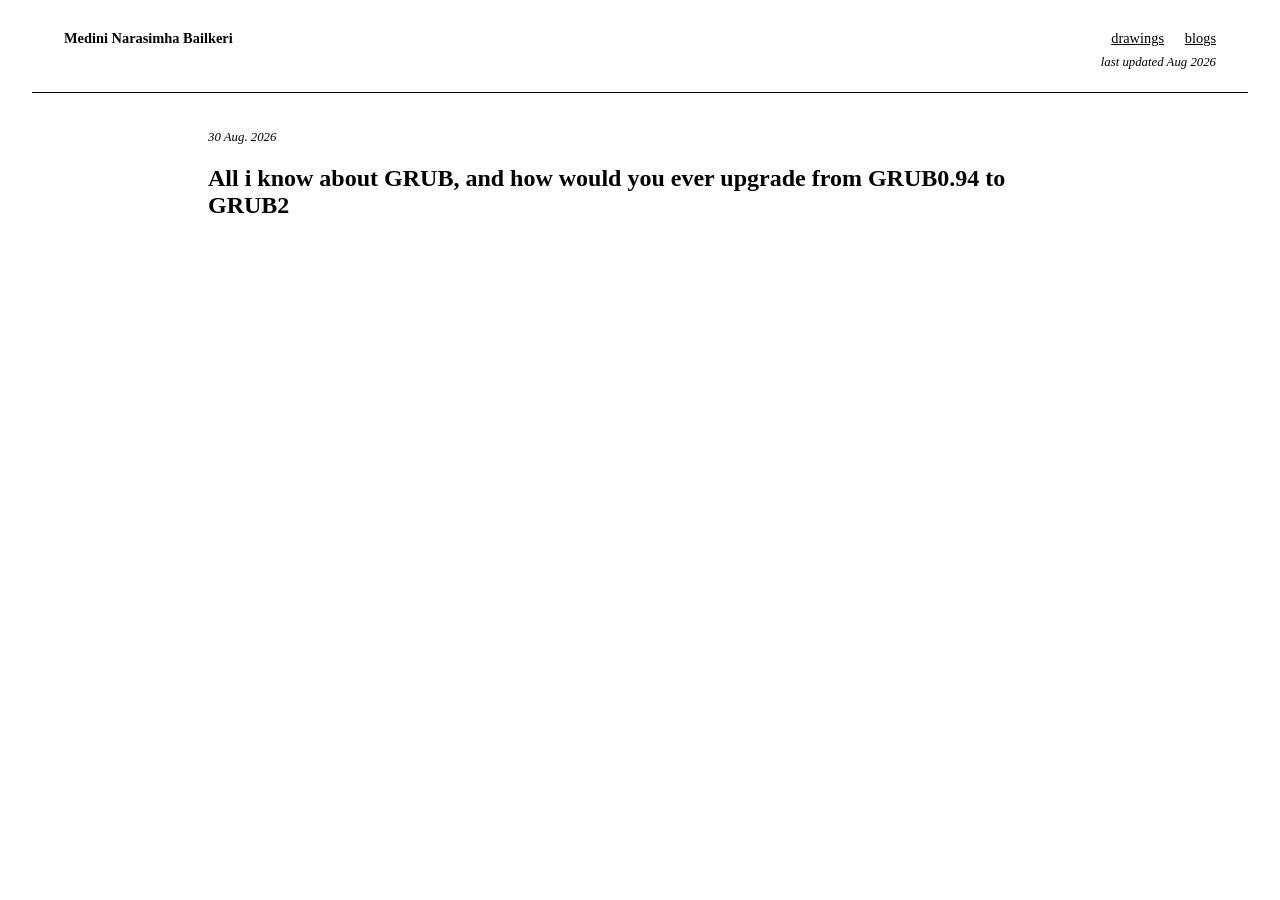
==== articles/grub/index.html @ 6337137f "aug 30 2026" ====
<!doctype html>
<html lang="en">
  <head>
    <meta charset="utf-8">
    <meta name="viewport" content="width=device-width, initial-scale=1">
    <title>Why I keep drawing — Medini Narasimha Bailkeri</title>
    <link rel="stylesheet" href="https://latex.vercel.app/style.css">
    <link rel="stylesheet" href="../../style.css">
  </head>
  <body class="text-justify">
    <div data-shared-header></div>

    <main>
      <article class="portfolio-document article-document">
        <p class="article-date">30 Aug. 2026</p>
        <h1>All i know about GRUB, and how would you ever upgrade from GRUB0.94 to GRUB2</h1>
        <!-- Write the article here. -->
      </article>
    </main>

    <script src="../../site.js"></script>
  </body>
</html>
---- style.css ----
/* Small, site-specific additions to LaTeX.css. The document itself stays plain HTML. */

:root {
  --black: #000;
  --white: #fff;
}

html {
  scroll-behavior: smooth;
}

body {
  background: var(--white);
  color: var(--black);
}

a,
a:visited,
a:hover,
a:active {
  color: var(--black);
}

a:hover {
  text-decoration-thickness: 2px;
}

.site-header,
.site-footer {
  border-color: var(--black);
  font-size: 0.9rem;
  margin: 0 auto;
  max-width: 72rem;
  padding: 1.4rem 2rem;
}

.site-header {
  border-bottom: 1px solid var(--black);
}

.site-header .last-updated {
  font-family: inherit;
  font-size: 0.8rem;
  font-style: italic;
  margin: 0.45rem 0 0;
  text-align: right;
}

.site-header nav,
.site-footer {
  align-items: baseline;
  display: flex;
  justify-content: space-between;
}

.site-name {
  font-weight: bold;
  text-decoration: none;
}

.site-nav-links {
  display: flex;
  gap: 1.3rem;
}

.site-nav-links a[aria-current="page"] {
  text-decoration: underline;
  text-decoration-thickness: 1px;
}

main {
  margin: 0 auto;
  max-width: 72rem;
  padding: 0 2rem;
}

.portfolio-document {
  margin: 0 auto;
  max-width: 54rem;
  padding: 1.5rem 0 5rem;
}

.document-header {
  margin-bottom: 4.5rem;
}

.portrait-sidebar {
  left: 2rem;
  position: absolute;
  top: 12rem;
}

.portrait-slot {
  aspect-ratio: 3 / 4;
  border: 1px solid var(--black);
  width: 10rem;
}

.portrait-slot img {
  display: block;
  height: 100%;
  object-fit: cover;
  width: 100%;
}

.last-updated {
  letter-spacing: normal;
}

.abstract {
  border-bottom: 1px solid var(--black);
  margin: 0;
  max-width: none;
  padding: 1.2rem 0;
  text-align: left;
}

.abstract p {
  text-align: left;
}

.abstract h2 {
  margin-top: 0;
}

.abstract p {
  margin-bottom: 0;
}

.portfolio-document h1,
.portfolio-document h2,
.portfolio-document h3,
.portfolio-document h4,
.portfolio-document h5,
.portfolio-document h6 {
  text-align: left;
}

section {
  margin-bottom: 4.5rem;
}

section > h2 {
  border-bottom: 1px solid var(--black);
  padding-bottom: 0.35rem;
}

.timeline {
  list-style: none;
  margin: 2rem 0 0;
  padding: 0;
}

.timeline li {
  border-left: 1px solid var(--black);
  display: grid;
  gap: 2rem;
  grid-template-columns: 10rem 1fr;
  padding: 0 0 2.4rem 2.2rem;
  position: relative;
}

.timeline li:last-child {
  padding-bottom: 0;
}

.timeline li::before {
  background: var(--white);
  border: 1px solid var(--black);
  border-radius: 50%;
  content: "";
  height: 0.85rem;
  left: -0.48rem;
  position: absolute;
  top: 0.2rem;
  width: 0.85rem;
}

.timeline-date {
  font-size: 0.85rem;
  padding-top: 0.1rem;
}

.timeline-entry h3 {
  font-size: 1.1rem;
  margin: 0 0 0.4rem;
}

.timeline-entry p {
  margin: 0;
}

.afterword {
  border-top: 1px solid var(--black);
  padding-top: 1.1rem;
}

.afterword dl {
  display: grid;
  grid-template-columns: 10rem 1fr;
  margin-bottom: 0;
}

.afterword dt,
.afterword dd {
  border-bottom: 1px solid var(--black);
  margin: 0;
  padding: 0.6rem 0;
}

.afterword dt {
  font-style: italic;
}

.site-footer {
  border-top: 1px solid var(--black);
  border-bottom: 0;
  margin-top: 0;
  padding-bottom: 2rem;
  padding-top: 1.4rem;
}

.drawings-document {
  padding-bottom: 3rem;
}

.drawing-list {
  display: flex;
  flex-direction: column;
  gap: 3.5rem;
}

.drawing-item {
  margin: 0;
}

.drawing-item img {
  display: block;
  height: auto;
  width: 100%;
}

.drawing-item figcaption {
  padding-top: 0.6rem;
}

.drawing-item figcaption::before {
  content: none;
}

.drawing-note {
  border-top: 1px solid var(--black);
  padding-top: 1.1rem;
}

.drawing-note p:last-child {
  margin-bottom: 0;
}

@media (max-width: 900px) {
  .portrait-sidebar {
    margin-top: 1.5rem;
    position: static;
  }
}

.blog-page-title {
  border-bottom: 1px solid var(--black);
  margin: 0 0 1.5rem;
  padding-bottom: 0.35rem;
}

.blog-list {
  margin: 0;
}

.blog-entry {
  border-top: 1px solid #d5d5d5;
  display: grid;
  gap: 2rem;
  grid-template-columns: 9rem 1fr;
  padding: 1rem 0 1.1rem;
}

.blog-entry:last-child {
  border-bottom: 1px solid #d5d5d5;
}

.blog-date {
  font-size: 0.8rem;
}

.blog-entry h3 {
  font-size: 1.1rem;
  margin: 0;
}

.blog-entry a {
  text-decoration: none;
}

.article-date {
  font-size: 0.8rem;
  font-style: italic;
  margin-bottom: 1rem;
}

@media (max-width: 640px) {
  .site-header,
  .site-footer,
  main {
    padding-left: 1rem;
    padding-right: 1rem;
  }

  .site-header nav,
  .site-footer {
    align-items: flex-start;
    flex-direction: column;
    gap: 0.8rem;
  }

  .site-nav-links {
    flex-wrap: wrap;
    gap: 0.5rem 1rem;
  }

  .portfolio-document {
    padding-top: 1.5rem;
  }

  .timeline li {
    display: block;
    padding-left: 1.7rem;
  }

  .timeline-date {
    margin-bottom: 0.5rem;
  }

  .afterword dl {
    grid-template-columns: 8rem 1fr;
  }

  .blog-entry {
    display: block;
  }

  .blog-date {
    display: block;
    margin-bottom: 0.45rem;
    text-align: left;
  }

}
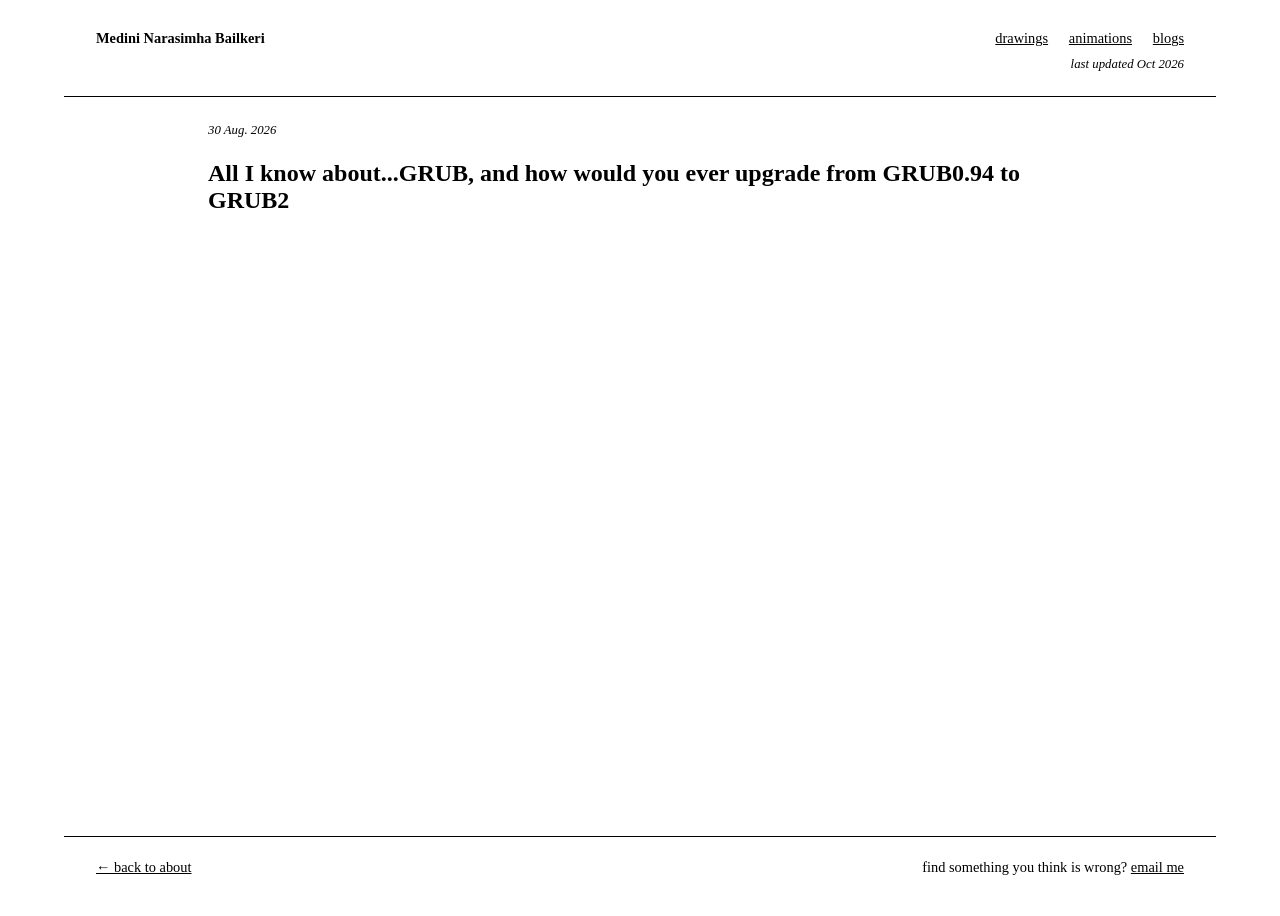
==== commit 281dc2f5: "main page updates" ====
--- a/articles/grub/index.html
+++ b/articles/grub/index.html
@@ -1,23 +1,25 @@
 <!doctype html>
 <html lang="en">
-  <head>
-    <meta charset="utf-8">
-    <meta name="viewport" content="width=device-width, initial-scale=1">
-    <title>Why I keep drawing — Medini Narasimha Bailkeri</title>
-    <link rel="stylesheet" href="https://latex.vercel.app/style.css">
-    <link rel="stylesheet" href="../../style.css">
-  </head>
-  <body class="text-justify">
-    <div data-shared-header></div>
+    <head>
+        <meta charset="utf-8">
+        <meta name="viewport" content="width=device-width, initial-scale=1">
+        <title>Why I keep drawing — Medini Narasimha Bailkeri</title>
+        <link rel="stylesheet" href="https://latex.vercel.app/style.css">
+        <link rel="stylesheet" href="../../style.css">
+    </head>
+    <body class="text-justify">
+        <div data-shared-header></div>
 
-    <main>
-      <article class="portfolio-document article-document">
-        <p class="article-date">30 Aug. 2026</p>
-        <h1>All i know about GRUB, and how would you ever upgrade from GRUB0.94 to GRUB2</h1>
-        <!-- Write the article here. -->
-      </article>
-    </main>
+        <main>
+            <article class="portfolio-document article-document">
+                <p class="article-date">30 Aug. 2026</p>
+                <h1>All I know about...GRUB, and how would you ever upgrade from GRUB0.94 to GRUB2</h1>
+                <!-- Write the article here. -->
+            </article>
+        </main>
 
-    <script src="../../site.js"></script>
-  </body>
+        <div data-blog-footer></div>
+
+        <script src="../../site.js"></script>
+    </body>
 </html>
--- a/style.css
+++ b/style.css
@@ -1,130 +1,131 @@
 /* Small, site-specific additions to LaTeX.css. The document itself stays plain HTML. */
 
 :root {
-  --black: #000;
-  --white: #fff;
+    --black: #000;
+    --white: #fff;
 }
 
 html {
-  scroll-behavior: smooth;
+    scroll-behavior: smooth;
 }
 
 body {
-  background: var(--white);
-  color: var(--black);
+    background: var(--white);
+    color: var(--black);
+}
+
+/* Shared typography for paragraphs on every page. */
+p {
+    font-family: "Latin Modern", Georgia, Cambria, "Times New Roman", Times, serif;
+    font-size: 0.9rem;
+    line-height: 1.5;
+    margin: 0;
+}
+
+body.blog-page {
+    box-sizing: border-box;
+    display: flex;
+    flex-direction: column;
+    min-height: 100vh;
 }
 
 a,
 a:visited,
 a:hover,
 a:active {
-  color: var(--black);
+    color: var(--black);
 }
 
 a:hover {
-  text-decoration-thickness: 2px;
+    text-decoration-thickness: 2px;
 }
 
 .site-header,
 .site-footer {
-  border-color: var(--black);
-  font-size: 0.9rem;
-  margin: 0 auto;
-  max-width: 72rem;
-  padding: 1.4rem 2rem;
+    border-color: var(--black);
+    font-size: 0.9rem;
+    margin: 0 auto;
+    max-width: 72rem;
+    padding: 1.4rem 2rem;
 }
 
 .site-header {
-  border-bottom: 1px solid var(--black);
+    border-bottom: 1px solid var(--black);
 }
 
 .site-header .last-updated {
-  font-family: inherit;
-  font-size: 0.8rem;
-  font-style: italic;
-  margin: 0.45rem 0 0;
-  text-align: right;
+    font-size: 0.8rem;
+    font-style: italic;
+    margin: 0.45rem 0 0;
+    text-align: right;
 }
 
 .site-header nav,
 .site-footer {
-  align-items: baseline;
-  display: flex;
-  justify-content: space-between;
+    align-items: baseline;
+    display: flex;
+    justify-content: space-between;
 }
 
 .site-name {
-  font-weight: bold;
-  text-decoration: none;
+    font-weight: bold;
+    text-decoration: none;
 }
 
 .site-nav-links {
-  display: flex;
-  gap: 1.3rem;
+    display: flex;
+    gap: 1.3rem;
 }
 
 .site-nav-links a[aria-current="page"] {
-  text-decoration: underline;
-  text-decoration-thickness: 1px;
+    text-decoration: underline;
+    text-decoration-thickness: 1px;
 }
 
 main {
-  margin: 0 auto;
-  max-width: 72rem;
-  padding: 0 2rem;
+    margin: 0 auto;
+    max-width: 72rem;
+    padding: 0 2rem;
+}
+
+body.blog-page > .site-header,
+body.blog-page > main,
+body.blog-page > .site-footer {
+    box-sizing: border-box;
+    width: 100%;
+}
+
+body.blog-page > main {
+    flex: 1;
 }
 
 .portfolio-document {
-  margin: 0 auto;
-  max-width: 54rem;
-  padding: 1.5rem 0 5rem;
-}
-
-.document-header {
-  margin-bottom: 4.5rem;
+    margin: 0 auto;
+    max-width: 54rem;
+    padding: 1.5rem 0 5rem;
 }
 
 .portrait-sidebar {
-  left: 2rem;
-  position: absolute;
-  top: 12rem;
+    left: 2rem;
+    position: absolute;
+    top: 12rem;
 }
 
 .portrait-slot {
-  aspect-ratio: 3 / 4;
-  border: 1px solid var(--black);
-  width: 10rem;
+    aspect-ratio: 3 / 4;
+    border: 1px solid var(--black);
+    width: 10rem;
 }
 
 .portrait-slot img {
-  display: block;
-  height: 100%;
-  object-fit: cover;
-  width: 100%;
+    display: block;
+    height: 100%;
+    object-fit: cover;
+    width: 100%;
 }
 
 .last-updated {
-  letter-spacing: normal;
-}
-
-.abstract {
-  border-bottom: 1px solid var(--black);
-  margin: 0;
-  max-width: none;
-  padding: 1.2rem 0;
-  text-align: left;
-}
-
-.abstract p {
-  text-align: left;
-}
-
-.abstract h2 {
-  margin-top: 0;
-}
-
-.abstract p {
-  margin-bottom: 0;
+    letter-spacing: normal;
 }
 
 .portfolio-document h1,
@@ -133,223 +134,235 @@
 .portfolio-document h4,
 .portfolio-document h5,
 .portfolio-document h6 {
-  text-align: left;
+    text-align: left;
 }
 
 section {
-  margin-bottom: 4.5rem;
+    margin-bottom: 4.5rem;
 }
 
 section > h2 {
-  border-bottom: 1px solid var(--black);
-  padding-bottom: 0.35rem;
+    border-bottom: 1px solid var(--black);
+    padding-bottom: 0.35rem;
 }
 
 .timeline {
-  list-style: none;
-  margin: 2rem 0 0;
-  padding: 0;
+    list-style: none;
+    margin: 2rem 0 0;
+    padding: 0;
 }
 
 .timeline li {
-  border-left: 1px solid var(--black);
-  display: grid;
-  gap: 2rem;
-  grid-template-columns: 10rem 1fr;
-  padding: 0 0 2.4rem 2.2rem;
-  position: relative;
+    border-left: 1px solid var(--black);
+    display: grid;
+    gap: 2rem;
+    grid-template-columns: 10rem 1fr;
+    padding: 0 0 2.4rem 2.2rem;
+    position: relative;
 }
 
 .timeline li:last-child {
-  padding-bottom: 0;
+    padding-bottom: 0;
 }
 
 .timeline li::before {
-  background: var(--white);
-  border: 1px solid var(--black);
-  border-radius: 50%;
-  content: "";
-  height: 0.85rem;
-  left: -0.48rem;
-  position: absolute;
-  top: 0.2rem;
-  width: 0.85rem;
+    background: var(--white);
+    border: 1px solid var(--black);
+    border-radius: 50%;
+    content: "";
+    height: 0.85rem;
+    left: -0.48rem;
+    position: absolute;
+    top: 0.2rem;
+    width: 0.85rem;
 }
 
 .timeline-date {
-  font-size: 0.85rem;
-  padding-top: 0.1rem;
+    font-size: 0.85rem;
+    padding-top: 0.1rem;
 }
 
 .timeline-entry h3 {
-  font-size: 1.1rem;
-  margin: 0 0 0.4rem;
-}
-
-.timeline-entry p {
-  margin: 0;
+    font-size: 1.1rem;
+    margin: 0 0 0.4rem;
+}
+
+.timeline-skills {
+    font-size: 0.75rem;
+    font-style: italic;
+    margin-top: 0.45rem;
 }
 
 .afterword {
-  border-top: 1px solid var(--black);
-  padding-top: 1.1rem;
+    border-top: 1px solid var(--black);
+    padding-top: 1.1rem;
 }
 
 .afterword dl {
-  display: grid;
-  grid-template-columns: 10rem 1fr;
-  margin-bottom: 0;
+    display: grid;
+    grid-template-columns: 10rem 1fr;
+    margin-bottom: 0;
 }
 
 .afterword dt,
 .afterword dd {
-  border-bottom: 1px solid var(--black);
-  margin: 0;
-  padding: 0.6rem 0;
+    border-bottom: 1px solid var(--black);
+    margin: 0;
+    padding: 0.6rem 0;
 }
 
 .afterword dt {
-  font-style: italic;
+    font-style: italic;
 }
 
 .site-footer {
-  border-top: 1px solid var(--black);
-  border-bottom: 0;
-  margin-top: 0;
-  padding-bottom: 2rem;
-  padding-top: 1.4rem;
+    border-top: 1px solid var(--black);
+    border-bottom: 0;
+    margin-top: 0;
+    padding-bottom: 2rem;
+    padding-top: 1.4rem;
 }
 
 .drawings-document {
-  padding-bottom: 3rem;
+    padding-bottom: 3rem;
 }
 
 .drawing-list {
-  display: flex;
-  flex-direction: column;
-  gap: 3.5rem;
+    display: flex;
+    flex-direction: column;
+    gap: 3.5rem;
 }
 
 .drawing-item {
-  margin: 0;
-}
-
-.drawing-item img {
-  display: block;
-  height: auto;
-  width: 100%;
+    margin: 0;
+}
+
+.drawing-item img,
+.drawing-item video {
+    display: block;
+    height: auto;
+    max-width: 100%;
+    width: 100%;
 }
 
 .drawing-item figcaption {
-  padding-top: 0.6rem;
+    padding-top: 0.6rem;
 }
 
 .drawing-item figcaption::before {
-  content: none;
+    content: none;
 }
 
 .drawing-note {
-  border-top: 1px solid var(--black);
-  padding-top: 1.1rem;
+    border-top: 1px solid var(--black);
+    padding-top: 1.1rem;
 }
 
 .drawing-note p:last-child {
-  margin-bottom: 0;
+    margin-bottom: 0;
 }
 
 @media (max-width: 900px) {
-  .portrait-sidebar {
-    margin-top: 1.5rem;
-    position: static;
-  }
+    .portrait-sidebar {
+        margin-top: 1.5rem;
+        position: static;
+    }
 }
 
 .blog-page-title {
-  border-bottom: 1px solid var(--black);
-  margin: 0 0 1.5rem;
-  padding-bottom: 0.35rem;
+    border-bottom: 1px solid var(--black);
+    margin: 0 0 1.5rem;
+    padding-bottom: 0.35rem;
 }
 
 .blog-list {
-  margin: 0;
+    margin: 0;
 }
 
 .blog-entry {
-  border-top: 1px solid #d5d5d5;
-  display: grid;
-  gap: 2rem;
-  grid-template-columns: 9rem 1fr;
-  padding: 1rem 0 1.1rem;
+    border-top: 1px solid #d5d5d5;
+    display: grid;
+    gap: 2rem;
+    grid-template-columns: 9rem 1fr;
+    padding: 1rem 0 1.1rem;
+}
+
+.blog-entry:first-child {
+    border-top: 0;
 }
 
 .blog-entry:last-child {
-  border-bottom: 1px solid #d5d5d5;
+    border-bottom: 1px solid #d5d5d5;
 }
 
 .blog-date {
-  font-size: 0.8rem;
+    font-size: 0.8rem;
 }
 
 .blog-entry h3 {
-  font-size: 1.1rem;
-  margin: 0;
+    font-size: 1.1rem;
+    margin: 0;
 }
 
 .blog-entry a {
-  text-decoration: none;
+    text-decoration: none;
 }
 
 .article-date {
-  font-size: 0.8rem;
-  font-style: italic;
-  margin-bottom: 1rem;
+    font-size: 0.8rem;
+    font-style: italic;
+    margin-bottom: 1rem;
+}
+
+.blog-feedback {
+    font-size: 0.9rem;
 }
 
 @media (max-width: 640px) {
-  .site-header,
-  .site-footer,
-  main {
-    padding-left: 1rem;
-    padding-right: 1rem;
-  }
-
-  .site-header nav,
-  .site-footer {
-    align-items: flex-start;
-    flex-direction: column;
-    gap: 0.8rem;
-  }
-
-  .site-nav-links {
-    flex-wrap: wrap;
-    gap: 0.5rem 1rem;
-  }
-
-  .portfolio-document {
-    padding-top: 1.5rem;
-  }
-
-  .timeline li {
-    display: block;
-    padding-left: 1.7rem;
-  }
-
-  .timeline-date {
-    margin-bottom: 0.5rem;
-  }
-
-  .afterword dl {
-    grid-template-columns: 8rem 1fr;
-  }
-
-  .blog-entry {
-    display: block;
-  }
-
-  .blog-date {
-    display: block;
-    margin-bottom: 0.45rem;
-    text-align: left;
-  }
-
-}
+    .site-header,
+    .site-footer,
+    main {
+        padding-left: 1rem;
+        padding-right: 1rem;
+    }
+
+    .site-header nav,
+    .site-footer {
+        align-items: flex-start;
+        flex-direction: column;
+        gap: 0.8rem;
+    }
+
+    .site-nav-links {
+        flex-wrap: wrap;
+        gap: 0.5rem 1rem;
+    }
+
+    .portfolio-document {
+        padding-top: 1.5rem;
+    }
+
+    .timeline li {
+        display: block;
+        padding-left: 1.7rem;
+    }
+
+    .timeline-date {
+        margin-bottom: 0.5rem;
+    }
+
+    .afterword dl {
+        grid-template-columns: 8rem 1fr;
+    }
+
+    .blog-entry {
+        display: block;
+    }
+
+    .blog-date {
+        display: block;
+        margin-bottom: 0.45rem;
+        text-align: left;
+    }
+
+}
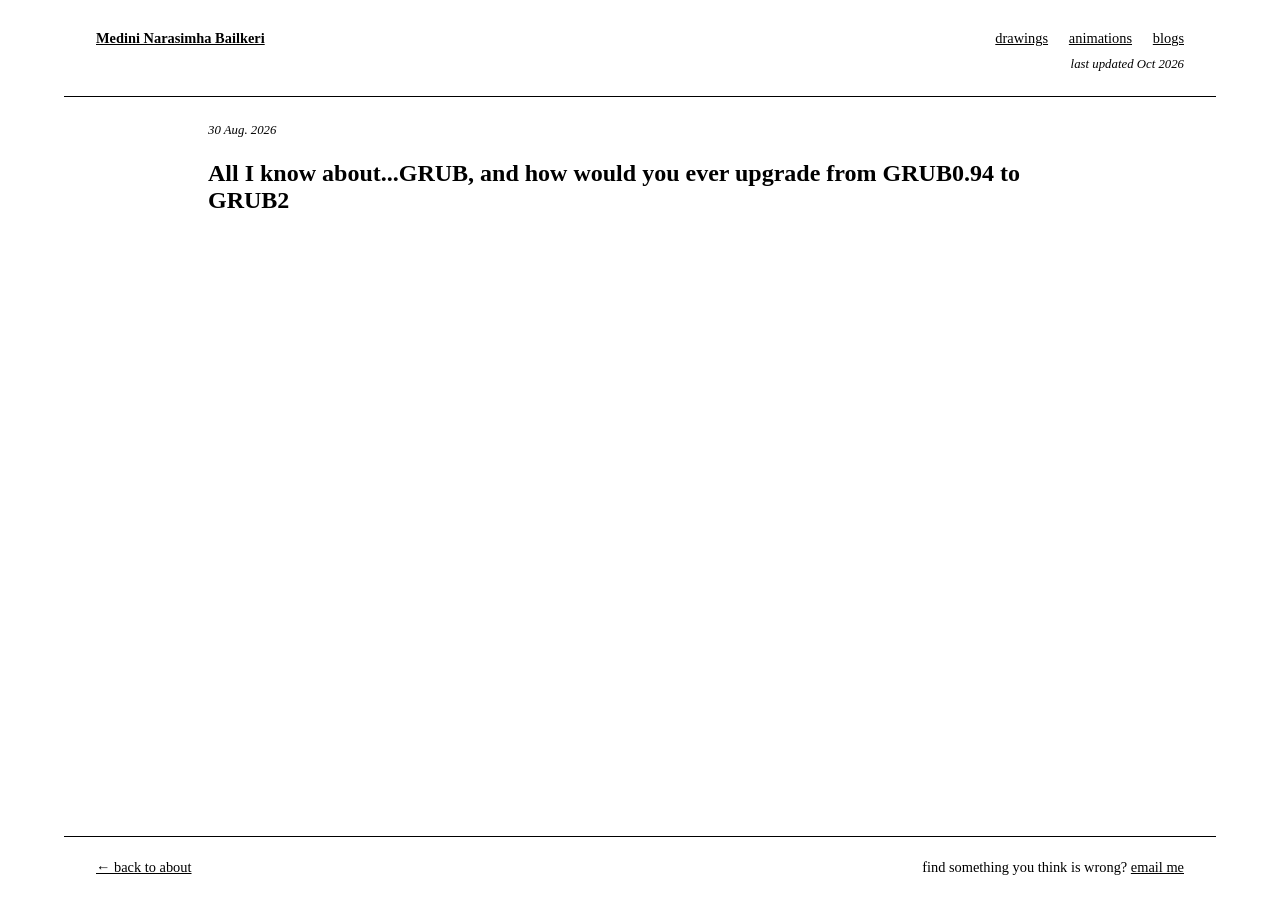
==== commit eda6e8c3: "cleanup" ====
--- a/articles/grub/index.html
+++ b/articles/grub/index.html
@@ -3,7 +3,8 @@
     <head>
         <meta charset="utf-8">
         <meta name="viewport" content="width=device-width, initial-scale=1">
-        <title>Why I keep drawing — Medini Narasimha Bailkeri</title>
+        <meta name="description" content="Notes on migrating from GRUB 0.94 to GRUB2 by Medini Narasimha Bailkeri.">
+        <title>All I know about GRUB — Medini Narasimha Bailkeri</title>
         <link rel="stylesheet" href="https://latex.vercel.app/style.css">
         <link rel="stylesheet" href="../../style.css">
     </head>
@@ -18,7 +19,7 @@
             </article>
         </main>
 
-        <div data-blog-footer></div>
+        <div data-shared-footer></div>
 
         <script src="../../site.js"></script>
     </body>
--- a/style.css
+++ b/style.css
@@ -3,10 +3,6 @@
 :root {
     --black: #000;
     --white: #fff;
-}
-
-html {
-    scroll-behavior: smooth;
 }
 
 body {
@@ -22,6 +18,10 @@
     margin: 0;
 }
 
+p + p {
+    margin-top: 1.8rem;
+}
+
 body.blog-page {
     box-sizing: border-box;
     display: flex;
@@ -30,9 +30,7 @@
 }
 
 a,
-a:visited,
-a:hover,
-a:active {
+a:visited {
     color: var(--black);
 }
 
@@ -42,7 +40,6 @@
 
 .site-header,
 .site-footer {
-    border-color: var(--black);
     font-size: 0.9rem;
     margin: 0 auto;
     max-width: 72rem;
@@ -69,7 +66,7 @@
 
 .site-name {
     font-weight: bold;
-    text-decoration: none;
+    text-decoration: underline;
 }
 
 .site-nav-links {
@@ -78,7 +75,6 @@
 }
 
 .site-nav-links a[aria-current="page"] {
-    text-decoration: underline;
     text-decoration-thickness: 1px;
 }
 
@@ -103,29 +99,6 @@
     margin: 0 auto;
     max-width: 54rem;
     padding: 1.5rem 0 5rem;
-}
-
-.portrait-sidebar {
-    left: 2rem;
-    position: absolute;
-    top: 12rem;
-}
-
-.portrait-slot {
-    aspect-ratio: 3 / 4;
-    border: 1px solid var(--black);
-    width: 10rem;
-}
-
-.portrait-slot img {
-    display: block;
-    height: 100%;
-    object-fit: cover;
-    width: 100%;
-}
-
-.last-updated {
-    letter-spacing: normal;
 }
 
 .portfolio-document h1,
@@ -217,10 +190,7 @@
 
 .site-footer {
     border-top: 1px solid var(--black);
-    border-bottom: 0;
-    margin-top: 0;
     padding-bottom: 2rem;
-    padding-top: 1.4rem;
 }
 
 .drawings-document {
@@ -241,7 +211,6 @@
 .drawing-item video {
     display: block;
     height: auto;
-    max-width: 100%;
     width: 100%;
 }
 
@@ -251,22 +220,6 @@
 
 .drawing-item figcaption::before {
     content: none;
-}
-
-.drawing-note {
-    border-top: 1px solid var(--black);
-    padding-top: 1.1rem;
-}
-
-.drawing-note p:last-child {
-    margin-bottom: 0;
-}
-
-@media (max-width: 900px) {
-    .portrait-sidebar {
-        margin-top: 1.5rem;
-        position: static;
-    }
 }
 
 .blog-page-title {
@@ -314,10 +267,6 @@
     margin-bottom: 1rem;
 }
 
-.blog-feedback {
-    font-size: 0.9rem;
-}
-
 @media (max-width: 640px) {
     .site-header,
     .site-footer,
@@ -338,10 +287,6 @@
         gap: 0.5rem 1rem;
     }
 
-    .portfolio-document {
-        padding-top: 1.5rem;
-    }
-
     .timeline li {
         display: block;
         padding-left: 1.7rem;
@@ -364,5 +309,4 @@
         margin-bottom: 0.45rem;
         text-align: left;
     }
-
-}
+}
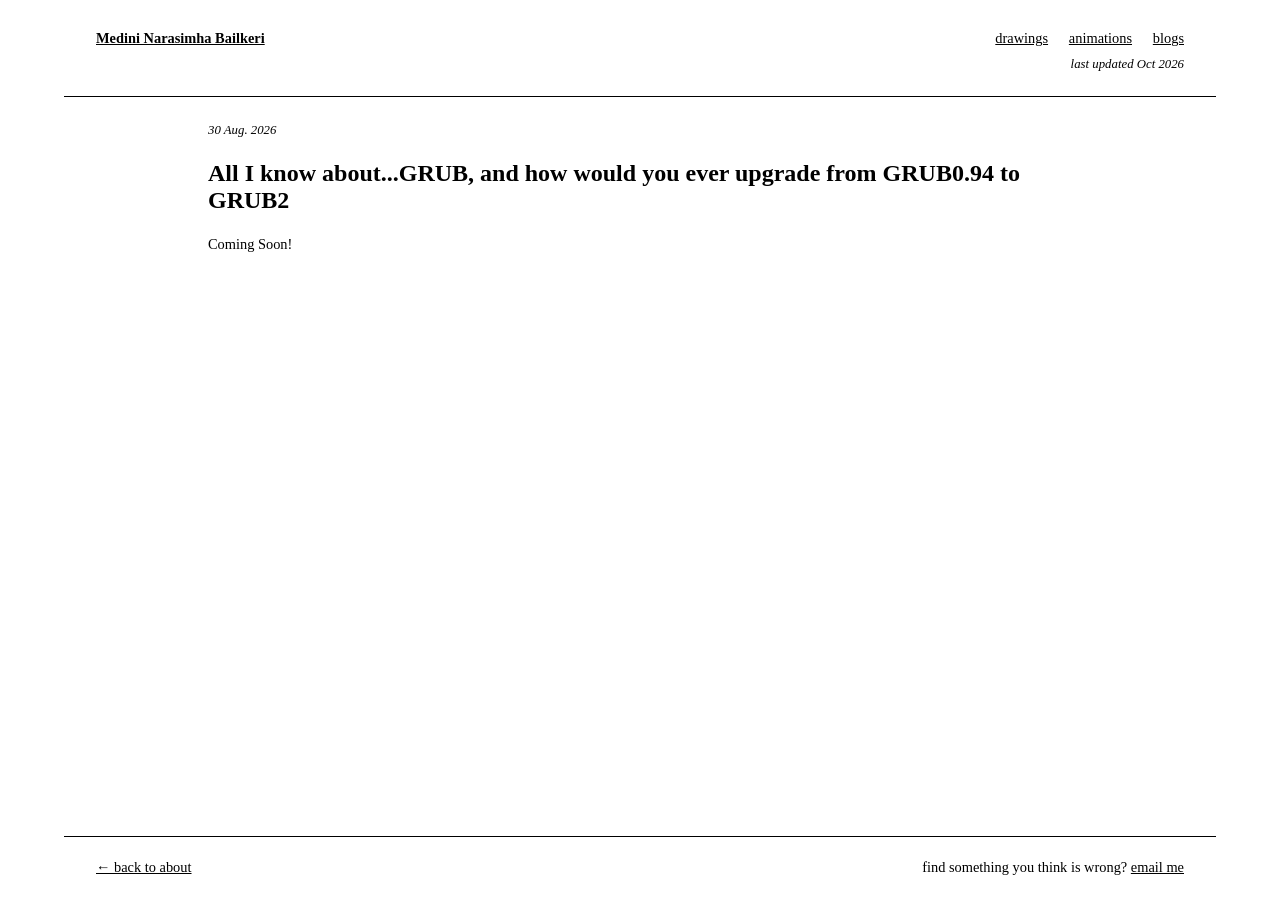
==== commit e00c83bf: "resume and blog coming soon" ====
--- a/articles/grub/index.html
+++ b/articles/grub/index.html
@@ -15,7 +15,7 @@
             <article class="portfolio-document article-document">
                 <p class="article-date">30 Aug. 2026</p>
                 <h1>All I know about...GRUB, and how would you ever upgrade from GRUB0.94 to GRUB2</h1>
-                <!-- Write the article here. -->
+                <p>Coming Soon!</p>
             </article>
         </main>
 
